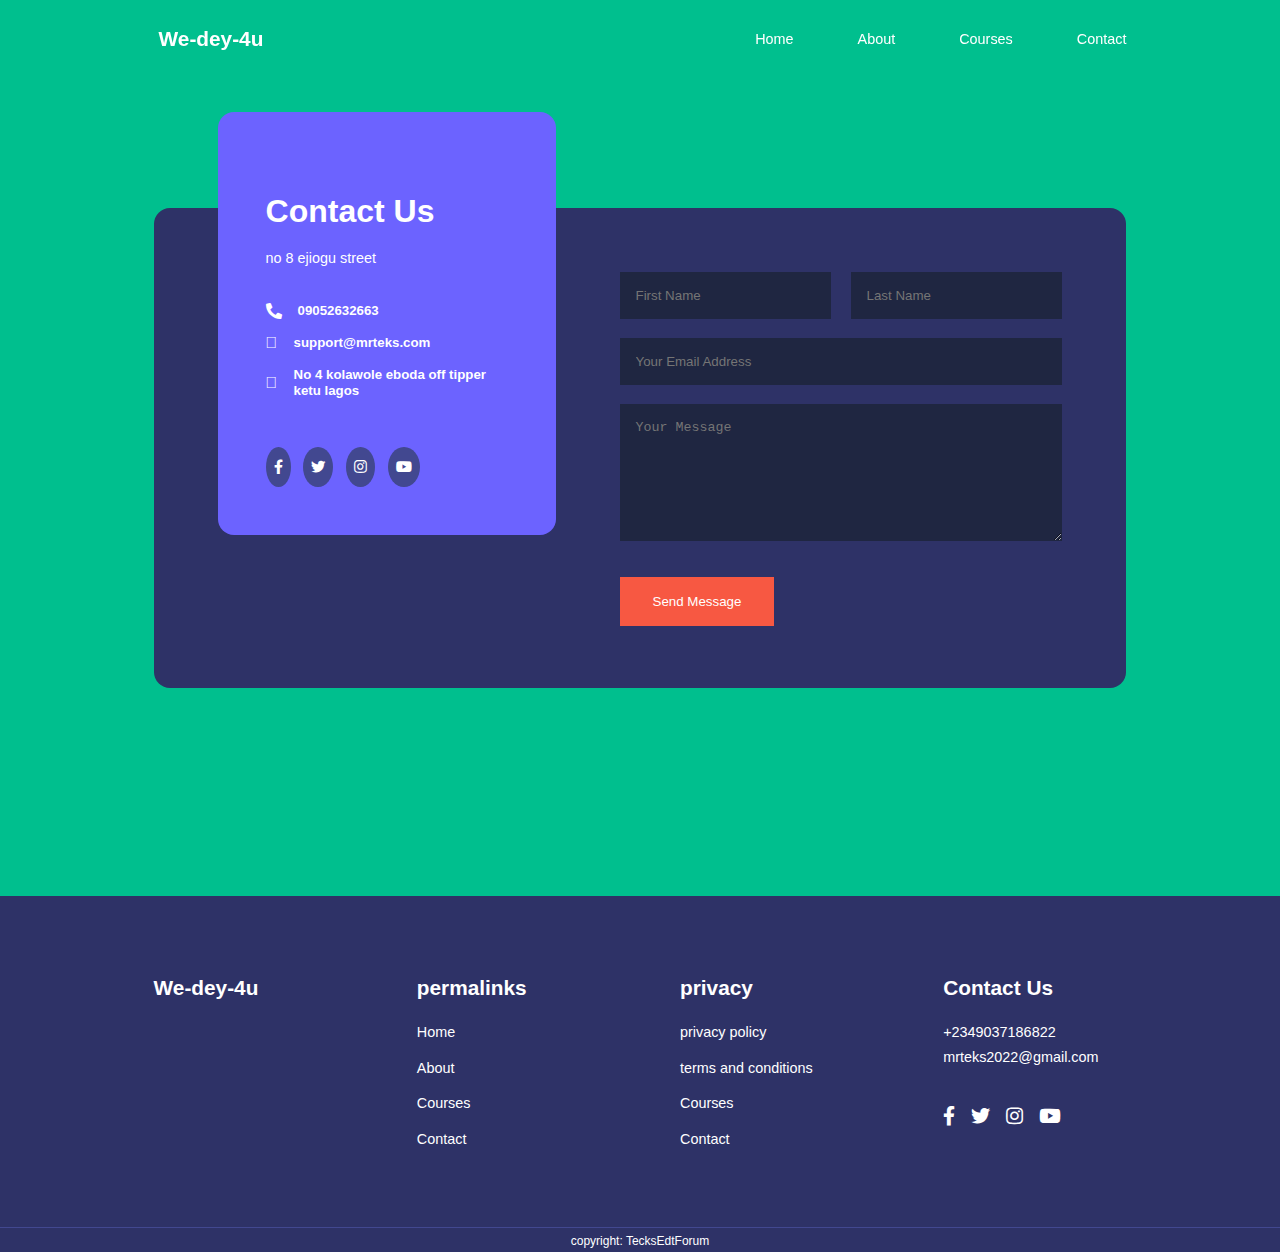
==== index.html @ 92d05d1d "index" ====
<!DOCTYPE html>
<html lang="en">

<head>
    <meta charset="UTF-8">
    <meta http-equiv="X-UA-Compatible" content="IE=edge">
    <meta name="viewport" content="width=device-width, initial-scale=1.0">
    <title>Techs Educational Forum</title>
    <link rel="stylesheet" href="https://pro.fontawesome.com/releases/v5.10.0/css/all.css" />
    <link rel="stylesheet" href="style.css" />
    <link rel="stylesheet" href="contact.css" />


    <!----google font link-->

    <!-----------swipper js----------------------------------------------------->



    <!-- Demo styles -->

</head>

<body>

    <!-----------navbar section----------------------------------------------------->
    <nav>
        <div class="container nav_container">
            <a style="margin-left: 5px; margin-top: 70px;" href="index.html">
                <h4>We-dey-4u</h4>
            </a>
            <ul class="nav-menu">
                <li><a href="index.html">Home</a></li>
    
                <li><a href="about.html">About</a></li>
                <li><a href="courses.html">Courses</a></li>
                <li><a href="contact.html">Contact</a></li>
            </ul>
            <button id="open-menu-btn"><i class="fas fa-bars"></i></button>
            <button id="close-menu-btn"><i class="fas fa-times"></i></button>
        </div>
    </nav>
    
    <!----------end of-navbar section--------------------------------------------------->





     <section class="contact">
        <div class="container contact_container">
            <aside class="contact_aside">
                <div class="aside_image">
                    <img src="https://encrypted-tbn0.gstatic.com/images?q=tbn:ANd9GcSjapuB-Xs7o-q5XY6sH4Qke9EkDPVwxb4OCA&usqp=CAU" alt="">
                </div>
                <h2>Contact Us</h2>
                <p>no 8 ejiogu street</p>
                <ul class="contact_details">
                    <li>
                        <i class="fas fa-phone-alt"></i>
                        <h5>09052632663</h5>
                    </li>
                     
                    <li>
                        <i class="fal fa-envelope"></i>
                        <h5>support@mrteks.com</h5>
                    </li>

                    <li>
                        <i class="fal fa-map"></i>
                        <h5>No 4 kolawole eboda off tipper ketu lagos</h5>
                    </li>

                </ul>

                <ul class="contact_socials">
                
                    <a href=""><i class="fab fa-facebook-f"></i></a>
                    <a href=""><i class="fab fa-twitter"></i></a>
                    <a href=""><i class="fab fa-instagram"></i></a>
                    <a href=""><i class="fab fa-youtube"></i></a>
                </ul>
            </aside>



         <form action="https://formspree.io/f/xpznvjqe" method="POST" class="contact_form">
            <div class="form_name">
                <input type="text" name="First Name" placeholder="First Name" required>
                <input type="text" name="Last Name" placeholder="Last Name" required>
            </div>
              <input type="email" name="Email Address" placeholder="Your Email Address" required>
            <textarea name="message" rows="7" required placeholder="Your Message"></textarea>
            <button type="submit" class="btn btn-primary">Send Message</button>
            
           
         </form>

        </div>
     </section>














    <!----------footer section section-------------------------------------------------->
    
    
    <footer class="footer">
        <div class="container footer_container">
            <div class="footer_1">
                <a href="index.html" class="footer_logo">
                    <h4>We-dey-4u</h4>
                </a>
                <p></p>
            </div>
    
            <div class="footer_2">
                <h4>permalinks</h4>
                <ul class="permalinks">
                    <li><a href="index.html">Home</a></li>
    
                    <li><a href="about.html">About</a></li>
                    <li><a href="courses.html">Courses</a></li>
                    <li><a href="contact.html">Contact</a></li>
                </ul>
    
            </div>
    
            <div class="footer_3">
                <h4>privacy</h4>
                <ul class="privacy">
                    <li><a href="index.html">privacy policy</a></li>
    
                    <li><a href="about.html">terms and conditions</a></li>
                    <li><a href="courses.html">Courses</a></li>
                    <li><a href="contact.html">Contact</a></li>
                </ul>
    
            </div>
    
            <div class="footer_4">
                <h4>Contact Us</h4>
                <Span>+2349037186822</Span>
                <p>mrteks2022@gmail.com</p>
                <ul class="footer_socials">
    
                    <a href="index.html"><i class="fab fa-facebook-f"></i></a>
                    <a href="index.html"><i class="fab fa-twitter"></i></a>
                    <a href="index.html"><i class="fab fa-instagram"></i></a>
                    <a href="index.html"><i class="fab fa-youtube"></i></a>
                </ul>
            </div>
        </div>
        <div class="footer_copyright">
            <small>copyright: TecksEdtForum</small>
        </div>
    </footer>
    
    
    
    
    
    <!--------end--footer section section-------------------------------------------------->
    
    
    
    
    <!----------change navbar style onscroll--with javascript------------------------------------------------->
    <script>
        window.addEventListener('scroll', () => {
            document.querySelector('nav').classList.toggle
                ('window-scroll', window.scrollY > 0)
        })
    </script>
    
    
    
    
    
    <!----------Show/hide nav meu-------->
    <script>
        const menu = document.querySelector(".nav-menu");
        const menuBtn = document.querySelector("#open-menu-btn");
        const closeBtn = document.querySelector("#close-menu-btn");

        menuBtn.addEventListener('click', () => {
            menu.style.display = "flex";
            closeBtn.style.display = "inline-block";
            menuBtn.style.display = "none"
        })

        //--close nav menu

        const closeNav = () => {
            menu.style.display = "none";
            closeBtn.style.display = "none";
            menuBtn.style.display = "inline-block"
        }

        closeBtn.addEventListener('click', closeNav)






    </script>
    
    
    </body>
    
    </html>
---- style.css ----
* {
    padding: 0;
    margin: 0;
    box-sizing: border-box;
    border: 0;
    outline: 0;
    text-decoration: none;
    list-style: none;
   
   
  
}

:root {
    --color-primary: #6c63ff;
    --color-success: #00bf8e;
    --color-warning: #f7c94b;
    --color-danger: #f75842;
    --color-danger-variant: rgba(247, 88, 66, 0.4);
    --color-white: #fff;
    --color-light: rgba(255, 255, 255, 0.7);
    --color-black: #000;
    --color-bg: #1f2641;
    --color-bg1: #2e3267;
    --color-bg2: #424890;
    
    --container-width-lg: 76%;
    --container-width-md: 90%;
    --container-width-sm: 94%;
    --transition: all 400ms ease;

}

body {
    font-family: 'Montserrat', sans-serif;
    line-height: 1.7;
    color: var(--color-white);
    background: var(--color-success);
}

.container {
    width: var(--container-width-lg);
    margin: 0 auto;
}

section {
    padding: 6rem 0;
}
    
section h2 {
    text-align: center;
    margin-bottom: 4rem;
}

h1, h2, h3, h4, h5 {
    line-height: 1.2;
}

h1 {
    font-size: 2.4rem;
    
}

h2 {
    font-size: 2rem;
}

h3 {
    font-size: 1.6rem;
}

h4 {
    font-size: 1.3rem;
    
}



a {
    color: var(--color-white);
}

img {
    width: 100%;
    display: block;
    object-fit: cover;
  
   
}

.btn {
    display: inline-block;
    background: var(--color-white);
    color: var(--color-black);
    padding: 1rem 2rem;
    border: 1px solid transparent;
    font-weight: 500;
    transition: var(--transition);
   
}

.btn:hover {
    background: transparent;
    color: var(--color-white);
    border: var(--color-white);
}

.btn-primary {
    background: var(--color-danger);
    color: var(--color-white);
}

/*-------navbar------*/

nav {
  background: transparent;
  width: 100vw;
  height: 5rem;
  position: fixed;
  top: 0;
  z-index: 11;
}

/*------change navbar styles onscroll using javascript------*/

.window-scroll {
    background: var(--color-primary);
    box-shadow: 0 1rem 2rem rgba(0, 0, 0, 0.2);
}

.nav_container {
    height: 10%;
    display: flex;
    justify-content: space-between;
    align-items: center;
}

nav button {
    display: none;
}

.nav-menu {
    display: flex;
    align-items: center;
    gap: 4rem;
    margin-top: 70px;
    
}


.nav-menu a {
    font-size: 0.9rem;
    transition: var(--transition)
}

.nav-menu a:hover {
    color: var(--color-bg2);
}


/*---end of----navbar------*/


/*-------header section------*/

header {
    position: relative;
    top: 5rem;
    overflow: hidden;
    height: 70vh;
    margin-bottom: 5rem;

}

.header_container {
    display: grid;
    grid-template-columns: 1fr 1fr;
    align-items: center;
    gap: 5rem;
    height: 100%;
}

.header_left p {
    margin: 1rem 0 2.4rem;
    
}


/*-------categories section------*/

.categories {
    background: var(--color-bg1);
    height: 40rem;
}

.categories h1 {
    line-height: 1;
    margin-bottom: 3rem;
}

.container_categories {
    display: grid;
    grid-template-columns: 40% 60%;
    gap: 4rem;
    
   
    

}

.categories_left {
    margin-right: 4rem;
    
}

.categories_left p {
    margin: 1rem 0 3rem;
}

.categories_right {
    display: grid;
    grid-template-columns: repeat(3, 1fr);
    gap: 1.2rem;
    
    
}

.category {
    background: var(--color-bg2);
    padding: 2rem;
    border-radius: 2rem;
    transition: var(--transition);
    
    

   

}

.category:hover {
    box-shadow: 0 3rem 3rem rgba(0, 0, 0, 0.3);
    z-index: 1;
}

.category:nth-child(2) .category_icon {
    background: var(--color-danger);
}

.category:nth-child(3) .category_icon {
    background: var(--color-success);
}

.category:nth-child(4) .category_icon {
    background: var(--color-warning);
}

.category:nth-child(5) .category_icon {
    background: var(--color-success);
}

.category:nth-child(2) .category_icon {
    background: var(--color-danger);
}

.category:nth-child(7) .category_icon {
    background: var(--color-danger);
}

.category_icon {
    background: var(--color-primary);
    padding: 0.7rem;
    border-radius: 0.9rem;
}

.category h5 {
    margin: 2rem 0 1rem;
}

.category p {
    font-size: 0.75rem;
}

/*------popular courses------*/

.courses {
    margin-top: 5rem;

}

.courses_container {
    display: grid;
    grid-template-columns: repeat(3, 1fr);
    gap: 2rem;
   
   
}
        
 .course {
     background: var(--color-bg1);
     text-align: center;
     border: 3px solid transparent;
    
       
 }
    
.course:hover {
    background: transparent;
    border: var(--color-primary);
    transition: var(--transition);
}

.course_info {
    padding: 2rem;
}

.course_info p {
    margin: 1.2rem 0 2rem;
    font-size: 0.9rem;
}

/*------frequently ask cquestion styles]'------*/


.faqs {
    background: var(--color-bg1);
    box-shadow: inset 0 0 3rem rgba(0, 0, 0, 0.5);
}

.faqs_container {
    display: grid;
    grid-template-columns: 1fr 1fr;
    gap: 1rem;
}

.faq {
    padding: 2rem;
    display: flex;
    align-items: center;
    gap: 1.4rem;
    height: fit-content;
    background: var(--color-primary);
    cursor: pointer;
}

.faq h4 {
    font-size: 1rem;
    line-height: 2.2;
}

.faq_icon {
    align-self: flex-start;
    font-size: 1rem;
}

.faq p {
    margin-top: 0.8rem;
    display: none;
}

.faq.open p {
    display: block;
}



/*------testimonial style styles]'------*/

.testimonials_container {
    overflow-x: hidden;
    position: relative;
    margin-bottom: 5rem;
   
   
   
}
    
.testimonial {
    padding-top: 2rem;
}

.avatar {
    width: 6rem;
    height: 6rem;
    border-radius: 50%;
    overflow: hidden;
    margin: 0 auto 1rem;
    border: 1rem solid var(--color-bg1);

}

.testimonial_info {
    text-align: center;
}

.testimonial_body {
    background: var(--color-primary);
    padding: 2rem;
    margin-top: 3rem;
    position: relative;
   
}  
    

    

   
    



       
        
 .testimonial_body::before {
    content: "";
    display: block;
   
    background: linear-gradient(-135deg,transparent, var(--color-primary), var(--color-primary));
    width: 3rem;
    height: 3rem;
    position: absolute;
    left: 50%;
    top: -1.5rem;
    transform: rotate(45deg);
 }

 /*------end of testimonial------*/
 

 /*------footer style styles]'------*/

 
footer {
    background: var(--color-bg1);
    padding-top: 5rem;
    font-size: 0.9rem;
}

.footer_container {
    display: grid;
    grid-template-columns: repeat(4, 1fr);
    gap: 5rem;
}

.footer_container > div h4 {
    margin-bottom: 1.2rem;
}

.footer_2 p {
    margin: 0 0 2rem;
}

footer ul li {
    margin-bottom: 0.7rem;
}

footer ul li a:hover {
    text-decoration: underline;
}

.footer_socials {
    display: flex;
    gap: 1rem;
    font-size: 1.2rem;
    margin-top: 2rem;
}

.footer_copyright {
    text-align: center;
    margin-top: 4rem;
    padding: 1.2ren 0;
    border-top: 1px solid var(--color-bg2);
}


    
    
   
   /*------media querries for tablet------*/

@media screen and (max-width: 1024px) {
    .container {
        width: var(--container-width-md);
    }
    
    h1 {
        font-size: 2rem;
    }

    h2 {
        font-size: 1.7rem;
    }

    h3 {
        font-size: 1.4rem;
    }

    h4 {
        font-size: 1.2rem;
    }

         /*------navbar------*/

    nav button {
        display: inline-block;
        background: transparent;
        font-size: 1.8rem;
        color: #fff;
        margin-top: 70px;
        cursor: pointer;
    }

    nav button#close-menu-btn {
        display: none;
    }

    .nav-menu {
        position: fixed;
        top: 5rem;
        right: 5%;
        height: fit-content;
        width: 18rem;
        flex-direction: column;
        gap: 0;
        display: none;
        margin-top: 50px;
    }

    .nav-menu li {
        width: 100%;
        height: 5.8rem;
        animation: animateNavItems 400ms linear forwards;
        transform-origin: top right;
        opacity: 0;
    }

    .nav-menu li:nth-child(2) {
        animation-delay: 200ms;
    }

    .nav-menu li:nth-child(3) {
        animation-delay: 400ms;
    }

    .nav-menu li:nth-child(4) {
        animation-delay: 600ms;
    }

   


    @keyframes animateNavItems {
        0% {
           transform: rotateZ(-90deg);
        }
        100% {
          transform: rotateZ(0);
          opacity: 1;
        }
    }

    .nav-menu li a {
        background: var(--color-primary);
        box-shadow: -4rem 6rem 10rem rgba(0, 0, 0, 0.6);
        width: 100%;
        height: 100%;
        display: grid;
        place-items: center;
    }

        .nav-menu li a:hover {
            background: var(--color-bg2);
            color: var(--color-white);
        }



    /*------header----------------------------------------------------*/
       header {
        height: 52vh;
        margin-bottom: 4rem;
       }

       .header_container {
        gap: 0;
        padding-bottom: 3rem;
       }

 /*------------------end of header section---------------------------------------*/

/*---------------------category section-------------------------------------*/ 

 .categories {
    height: auto;
 }

 .container_categories {
    grid-template-columns: 1fr;
    gap: 3rem;
 }

 .categories_left {
    margin-right: 0;
 }

 .categories .btn {
    margin-bottom: 5rem;
 }
/*------------------end of categories---------------------------------------*/

/*------------------popular courses section---------------------------------------*/

.courses {
    margin-top: 0;
}

.courses_container {
    grid-template-columns: 1fr 1fr;
    
}

/*------------------end of courses---------------------------------------*/

/*------------------fags question--------------------------------------*/

.faqs_container {
    grid-template-columns: 1fr;
}

.faq {
    padding: 1.5rem;
}
/*------------------end faq question--------------------------------------*/
/*------------------footer section -------------------------------------*/

.footer_container {
    grid-template-columns: 1fr 1fr;
}





/*-----------------ABOUT PAGE -------------------------------------*/
.about_achievements {
    margin-top: 2rem;
}

.about_achievements-container {
    grid-template-columns: 1fr;
    gap: 4rem;
}

}

















/*------media querries for phones------*/

@media screen and (max-width: 600px) {
    .container {
        width: var(--container-width-sm);
    }

        /*------navbar------*/

    .nav-menu {
        right: 3%;

    }
 /*------header------*/

 header {
    height: 100vh;
    
 }

 .header_container {
    grid-template-columns: 1fr;
    text-align: center;
    margin-top: -2rem;
 }

 .header_left p {
    margin-bottom: 1.3rem;
 }

  /*------categories------*/


  .categories_right {
    grid-template-columns: 1fr 1fr;
  }

  .category {
    padding: 1rem;
    border-radius: 1rem;
  }

  .category_icon {
    margin-top: 4px;
    display: inline-block;
  }

  /*------popular courses------*/

  .courses_container {
    grid-template-columns: 1fr;
  }

  /*------testimonial------*/

.testimonial_body {
    padding: 1.2rem;
}
 /*------footer------*/
 .footer_container {
    grid-template-columns: 1fr;
    text-align: center;
    gap: 2rem;
 }

 .footer_1 p {
    margin: 1rem auto;
 }

 .footer_socials {
    justify-content: center;
 }


}
---- contact.css ----
.contact_container {
    background: var(--color-bg1);
    padding: 4rem;
    display: grid;
    grid-template-columns: 40% 60%;
    gap: 4rem;
    height: 30rem;
    margin: 7rem auto;
    border-radius: 1rem;
}
/*------------------contact aside -------------------------------------*/
.contact_aside {
    background: var(--color-primary);
    padding: 3rem;
    border-radius: 1rem;
    position: relative;
    bottom: 10rem;
}

.aside_image {
    width: 12rem;
    margin-bottom: 2rem;
}

.contact_aside h2 {
    text-align: left;
    margin-bottom: 1rem;
}

.contact_aside p {
    font-size: 0.9rem;
    margin-bottom: 2rem;
}

.contact_details li {
    display: flex;
    gap: 1rem;
    align-items: center;
    margin-bottom: 1rem;
}

.contact_socials {
    display: flex;
    gap: 0.8rem;
    margin-top: 3rem;
}

.contact_socials a {
    background: var(--color-bg2);
    padding: 0.5rem;
    border-radius: 50%;
    font-size: 0.9rem;
    transition: var(--transition);
}

.contact_socials:hover {
    background: transparent;
}

.contact_form {
    display: flex;
    flex-direction: column;
    gap: 1.2rem;
    margin-right: 4rem;
}

.form_name {
    display: flex;
    gap: 1.2rem;
}

.contact_form input[type="text"] {
    width: 50%;
}

input, textarea {
    width: 100%;
    padding: 1rem;
    background: var(--color-bg);
    color: var(--color-white);
}

.contact_form .btn {
    width: max-content;
    cursor: pointer;
    margin-top: 1rem;
}


/*------media querries for tablet------*/
@media screen and (max-width: 1024px) {
    .contact {
        padding-bottom: 0;
        gap: 0.7rem;

    }

    .contact_container {
        gap: 1.5rem;
        margin-top: 3rem;
        height: auto;
        padding: 1.5rem;
    }

    .contact_aside {
        width: auto;
        padding: 1.5rem;
        bottom: 0;
    }

    .contact_form {
        align-self: center;
        margin-right: 1.5rem;

    }

}

/*------media querries for tablet------*/
@media screen and (max-width: 600px) {
    .contact_container {
        grid-template-columns: 1fr;
        gap: 3rem;
        margin-top: 0;
        padding: 0;
    }

    .contact_form {
        margin: 0 1.5rem 3rem;
    }

    .form_name {
        flex-direction: column;
    }

    .form_name input[type="text"] {
        width: 100%;
    }
}
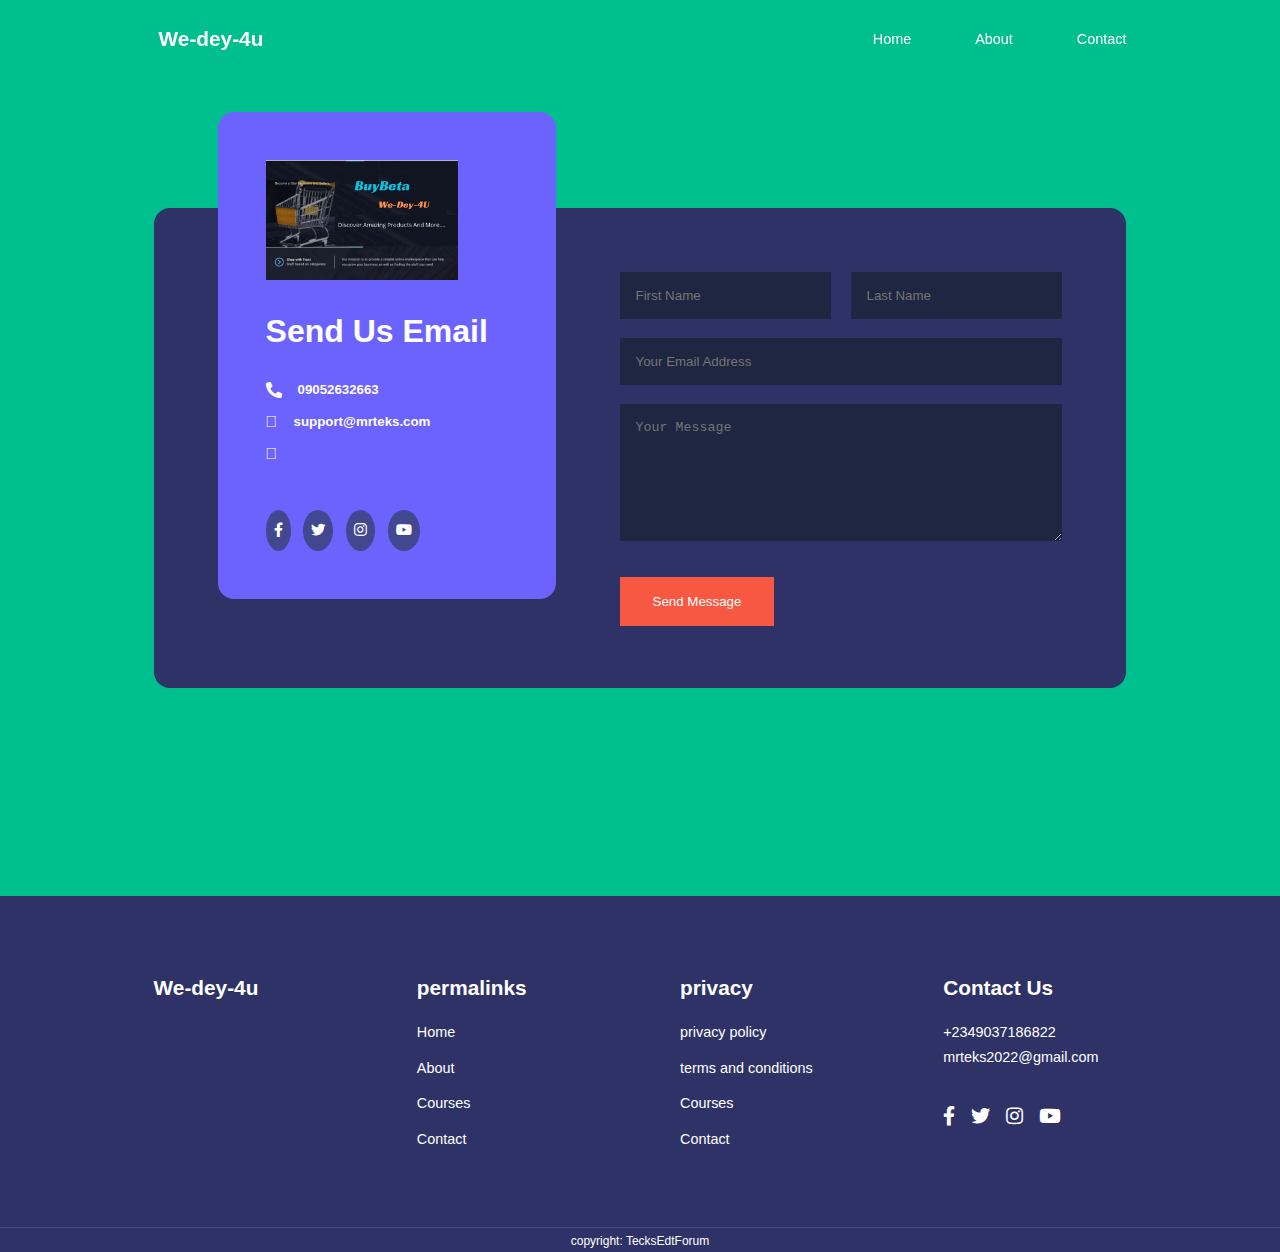
==== commit 0a14389b: "changes" ====
--- a/index.html
+++ b/index.html
@@ -30,10 +30,9 @@
                 <h4>We-dey-4u</h4>
             </a>
             <ul class="nav-menu">
-                <li><a href="index.html">Home</a></li>
+                <li><a href="https://we-dey-4u-4life-if7p-git-main-we-dey-4-u.vercel.app/">Home</a></li>
     
                 <li><a href="about.html">About</a></li>
-                <li><a href="courses.html">Courses</a></li>
                 <li><a href="contact.html">Contact</a></li>
             </ul>
             <button id="open-menu-btn"><i class="fas fa-bars"></i></button>
@@ -51,10 +50,10 @@
         <div class="container contact_container">
             <aside class="contact_aside">
                 <div class="aside_image">
-                    <img src="https://encrypted-tbn0.gstatic.com/images?q=tbn:ANd9GcSjapuB-Xs7o-q5XY6sH4Qke9EkDPVwxb4OCA&usqp=CAU" alt="">
+                    <img src="buybeta blue.png" alt="">
                 </div>
-                <h2>Contact Us</h2>
-                <p>no 8 ejiogu street</p>
+                <h2>Send Us Email</h2>
+                <p></p>
                 <ul class="contact_details">
                     <li>
                         <i class="fas fa-phone-alt"></i>
@@ -68,7 +67,7 @@
 
                     <li>
                         <i class="fal fa-map"></i>
-                        <h5>No 4 kolawole eboda off tipper ketu lagos</h5>
+                        <h5></h5>
                     </li>
 
                 </ul>
